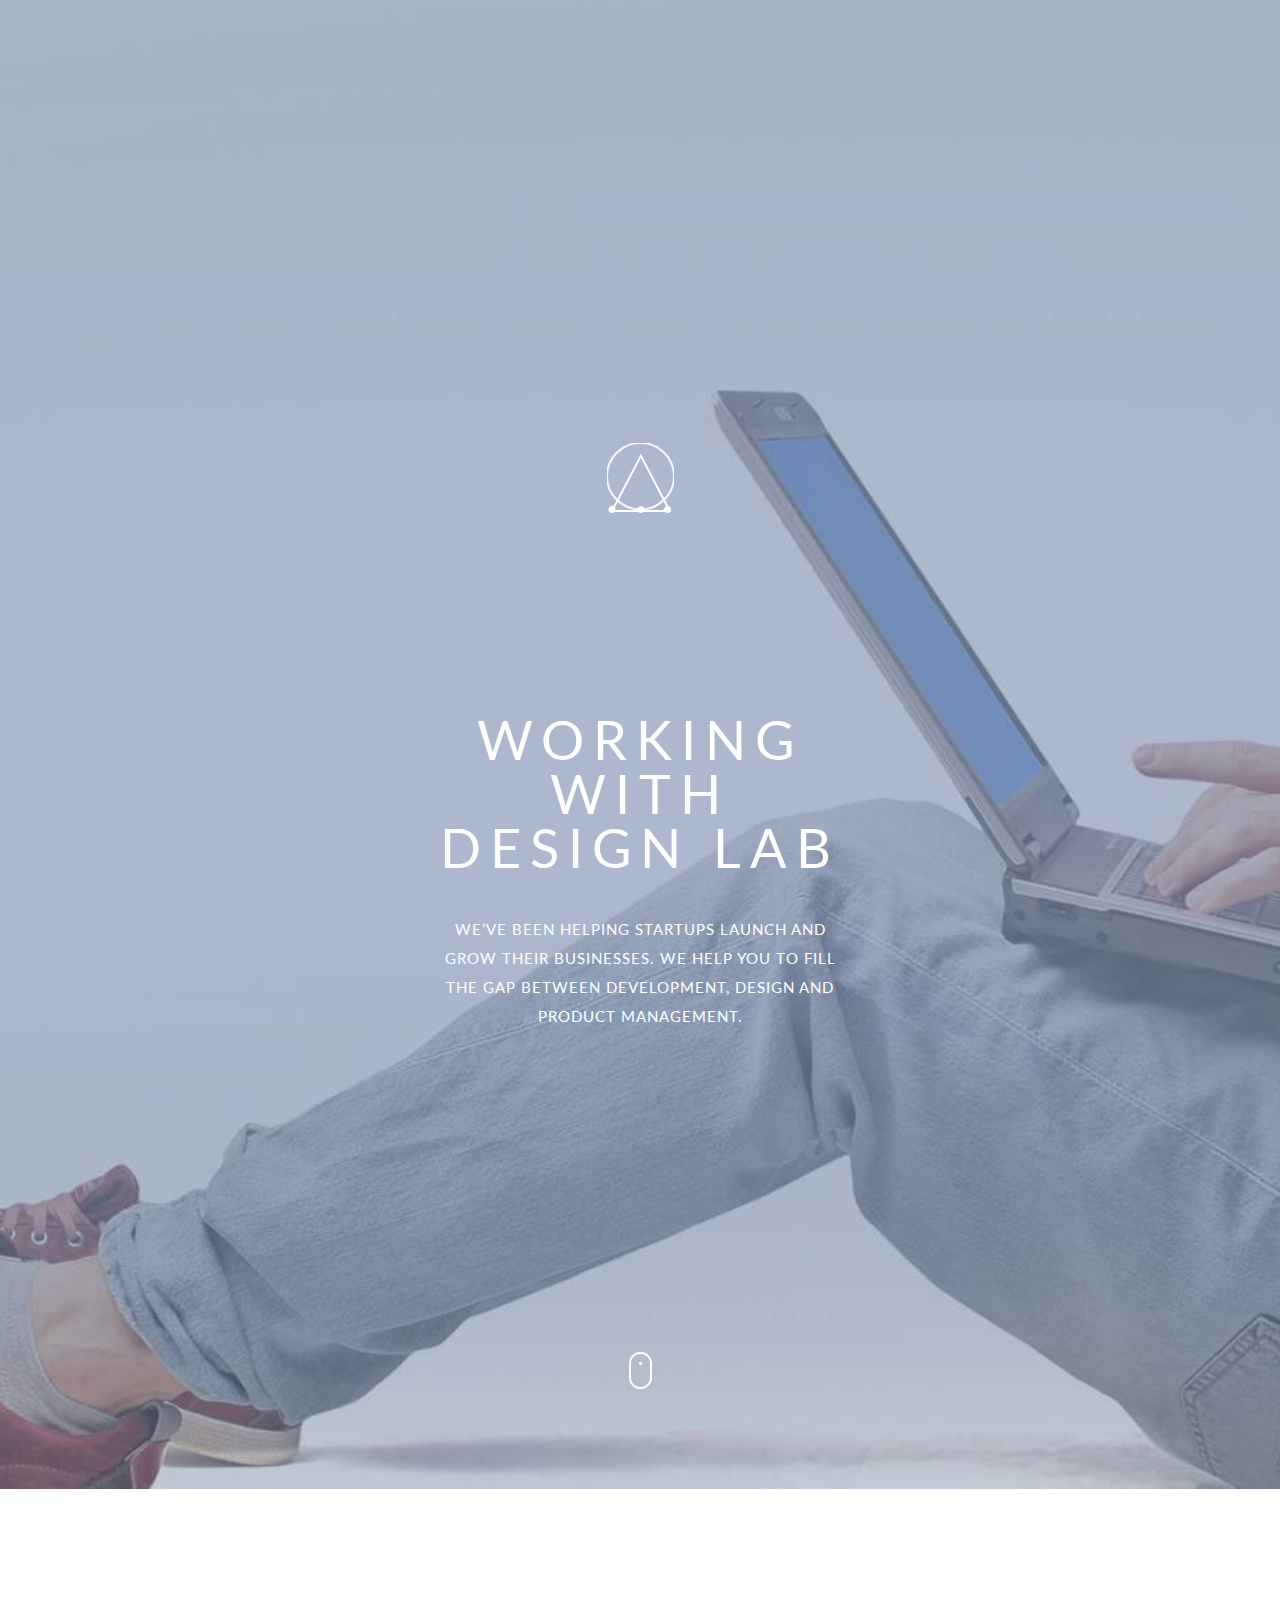
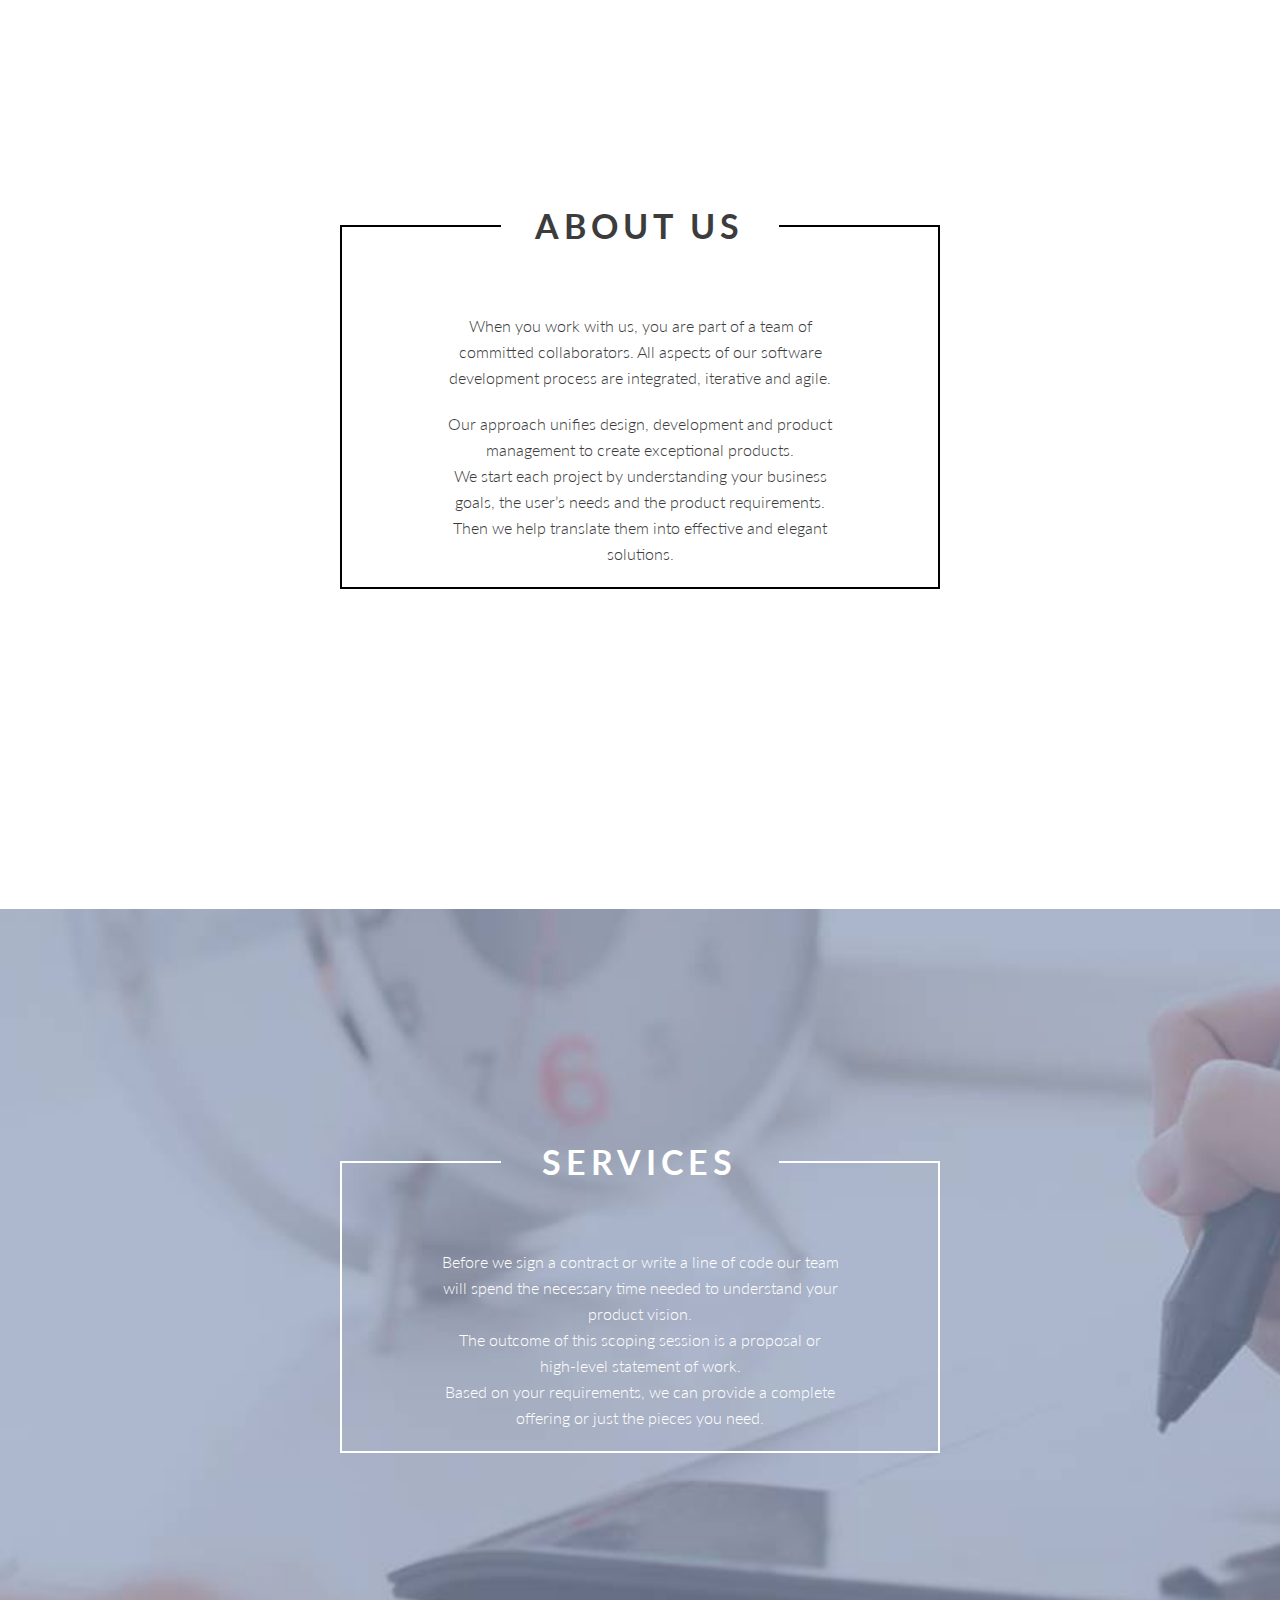
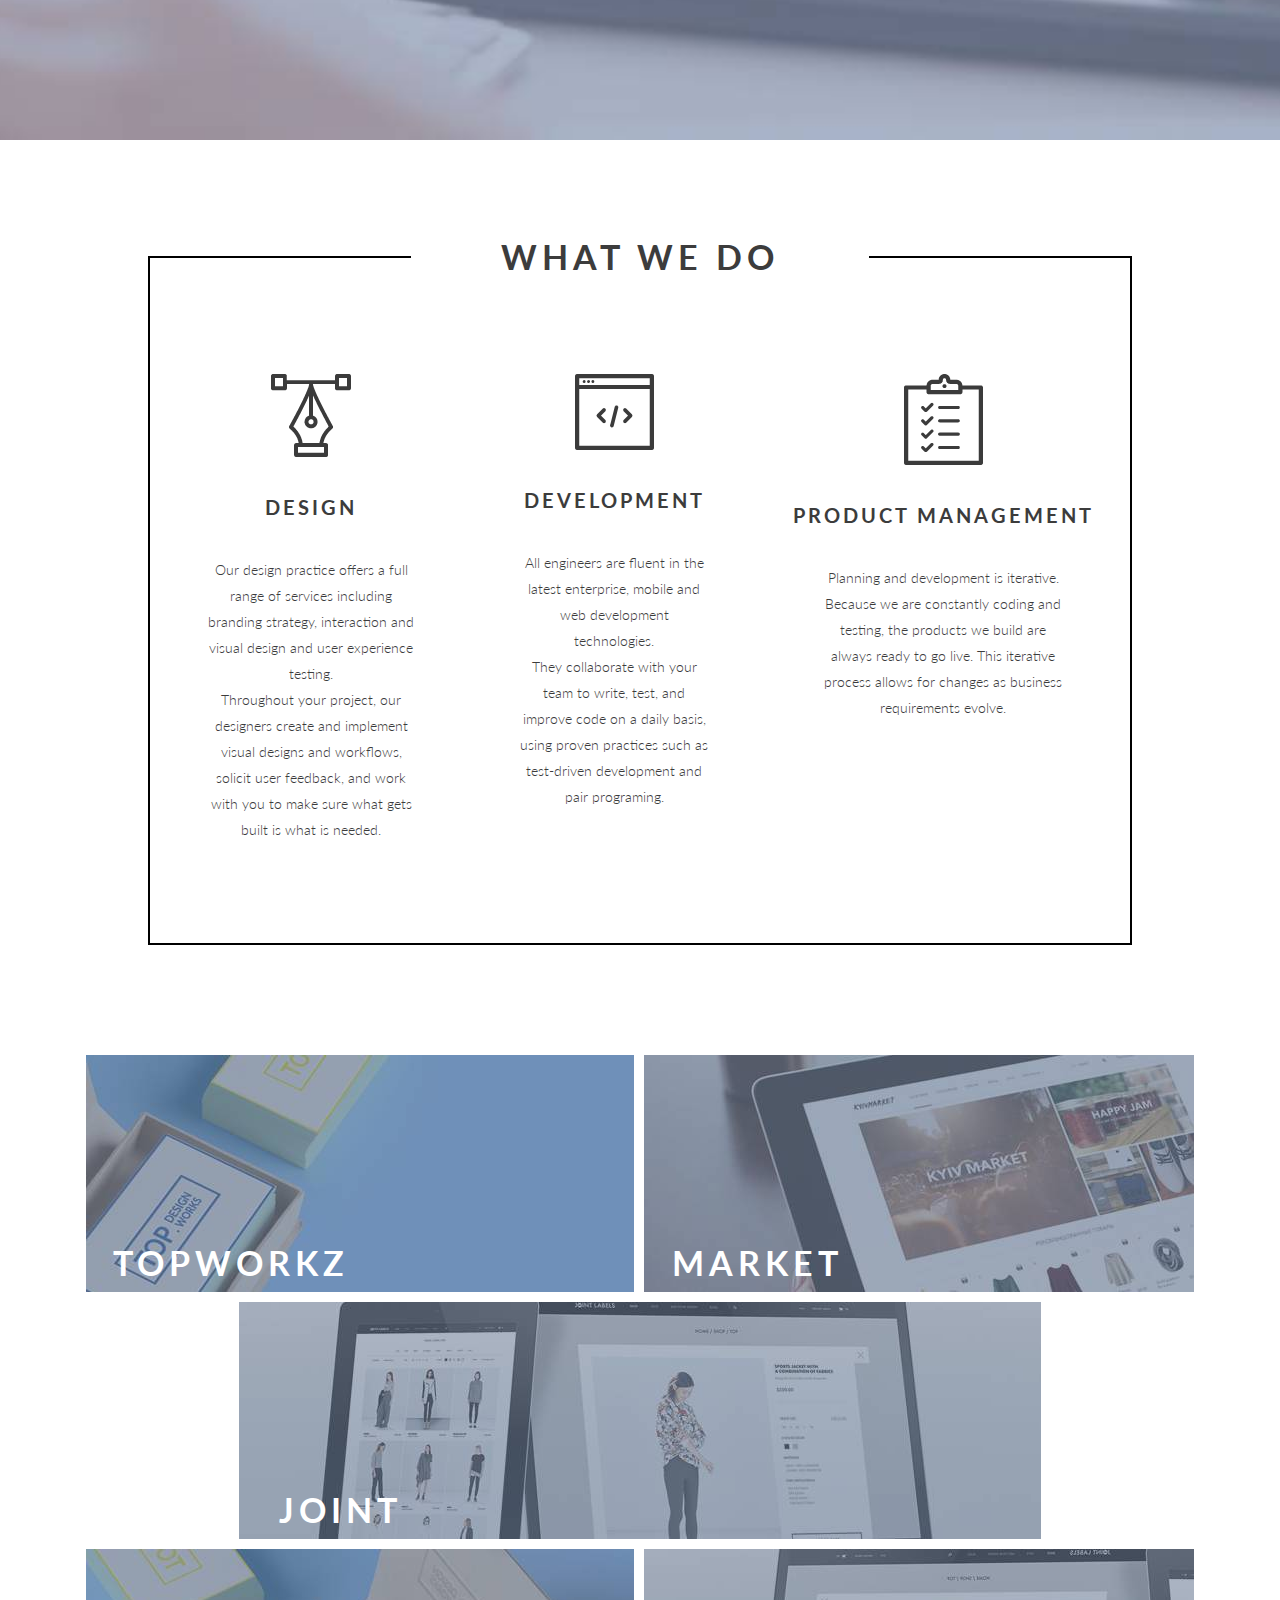
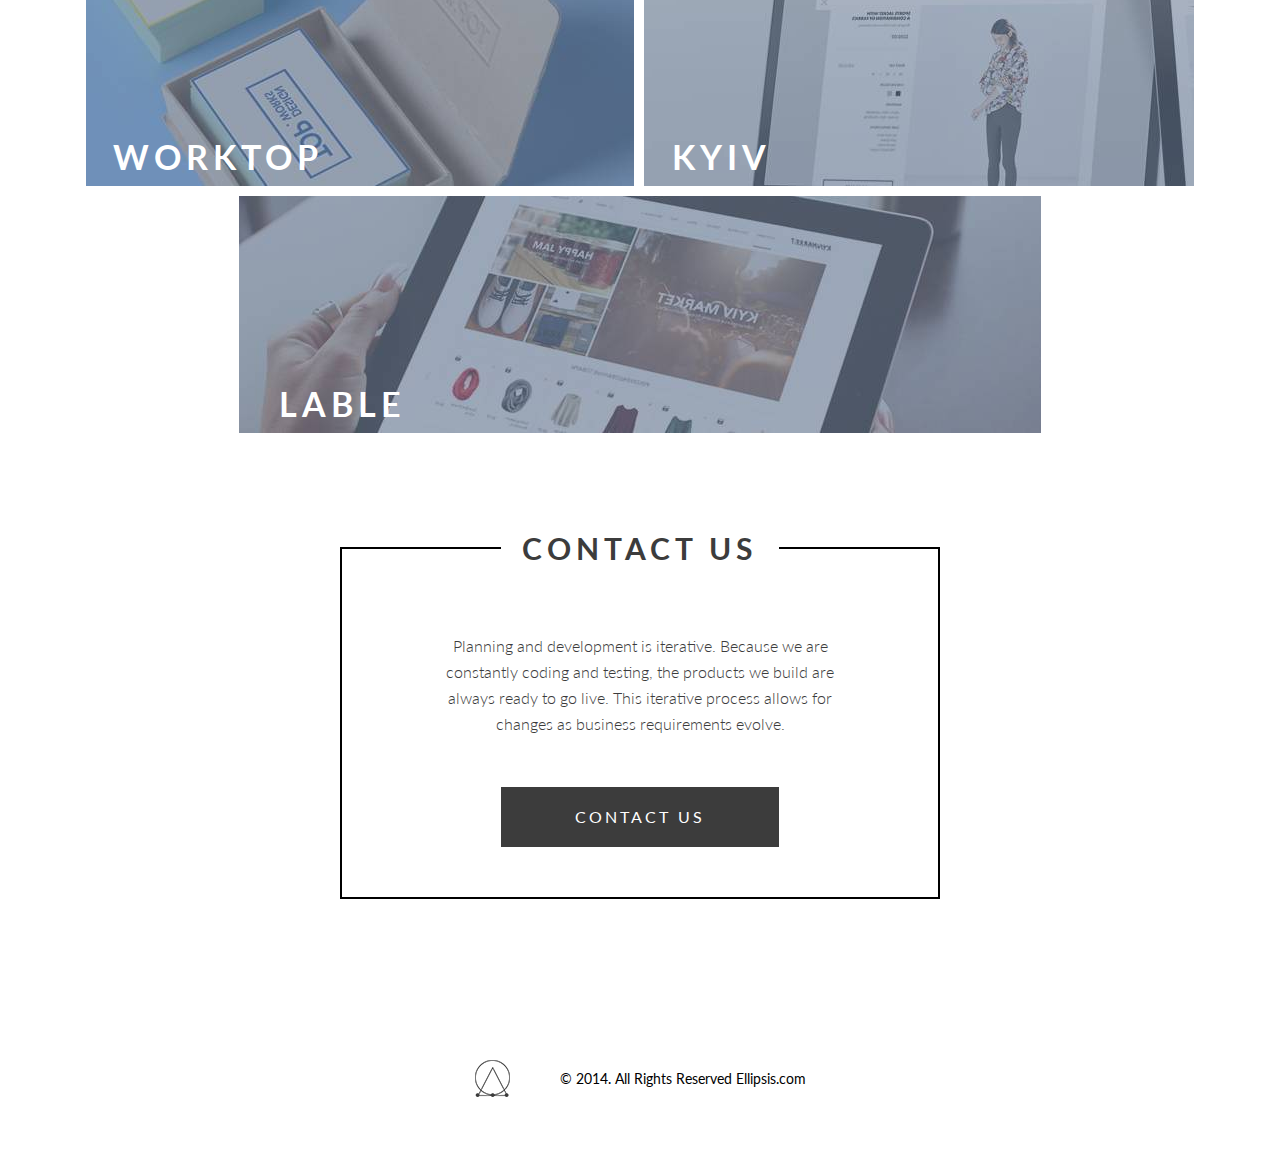
==== lesson_13_2/index.html @ c13bca5e "lesson_13" ====
<!DOCTYPE html>
<html lang="en">

<head>
   <meta charset="UTF-8" />
   <meta http-equiv="X-UA-Compatible" content="IE=edge" />
   <meta name="viewport" content="width=device-width, initial-scale=1.0" />

   <link rel="stylesheet" href="css/reset.css   " />
   <link rel="stylesheet" href="css/style.css" />
   <title>design lab</title>
</head>

<body>
   <div class="wrapper">
      <header class="header">
         <div class="container">
            <div class="logo">
               <img src="img/logo.svg" alt="logo">
            </div>
            <div class="header_title">
               <h1>WORKING
                  WITH design LAB
               </h1>
            </div>
            <div class="header_text">
               We’ve been helping startups launch and grow their businesses. We help you to fill the gap between
               development,
               design and product management.
            </div>
         </div>
         <div class="scroll">
            <img src="img/scroll.png" alt="scroll">
         </div>
      </header>
      <main class="main">
         <section class="about">
            <fieldset class="about_wrap">
               <legend class="about_title">ABOUT US</legend>
               <div class="about_text">
                  <p class="part_1"> When you work with us, you are part of a team of committed collaborators.
                     All aspects of our software development process are integrated, iterative and agile.</p>
                  <p class="part_2">Our approach unifies design, development and
                     product management to create exceptional products. <br>
                     We start each project by understanding your business goals,
                     the user’s needs and the product requirements. <br>
                     Then we help translate them into effective and elegant solutions.
                  </p>
               </div>
            </fieldset>
         </section>
         <section class="services">
            <div class="services_background">
               <div class="services_content">
                  <fieldset class="services_wrap">
                     <legend class="services_title">SERVICES</legend>
                     <div class="services_text">
                        Before we sign a contract or write a line of code our team will spend the
                        necessary
                        time needed to understand your product vision. <br>
                        The outcome of this scoping session is a proposal or high-level statement of work. <br>
                        Based on your requirements, we can provide a complete offering or just the pieces you need.
                     </div>
                  </fieldset>
               </div>
            </div>
         </section>
         <section class="we_do">
            <fieldset class="we_do_wrap">
               <legend class="we_do_title">what we do</legend>
               <div class="design we_do_cell">
                  <div class="logotype">
                     <img src="img/design.png" alt="logo design">
                  </div>
                  <div class="we_do_cell_title">design</div>
                  <p class="we_do_cell_text">Our design practice offers a full range of services including branding
                     strategy,
                     interaction and visual design and user experience testing. <br>
                     Throughout your project, our designers create and implement visual designs and workflows, solicit
                     user feedback, and work with you to make sure what gets built is what is needed. </p>
               </div>
               <div class="development we_do_cell">
                  <div class="logotype">
                     <img src="img/development.png" alt="logo development">
                  </div>
                  <div class="we_do_cell_title">development</div>
                  <p class="we_do_cell_text">All engineers are fluent in the latest enterprise, mobile and web
                     development
                     technologies. <br>
                     They collaborate with your team to write, test, and improve code on a daily basis, using proven
                     practices such as test-driven development and pair programing.</p>
               </div>
               <div class="management we_do_cell">
                  <div class="logotype">
                     <img src="img/management.png" alt="logo management">
                  </div>
                  <div class="we_do_cell_title">Product Management</div>
                  <p class="we_do_cell_text">Planning and development is iterative. Because we are constantly coding and
                     testing,
                     the products we build are always ready to go live. This iterative process allows for changes as
                     business requirements evolve.</p>
               </div>
            </fieldset>
         </section>
         <section class="gallery">
            <div class="row_1">
               <div class="photo_wrap">
                  <img src="img/topworkz.jpg" alt="topworkz">
                  <div class="name_gallery">topworkz</div>
               </div>
               <div class="photo_wrap">
                  <img src="img/joint.jpg" alt="joint">
                  <div class="name_gallery">joint</div>
               </div>
               <div class="photo_wrap">
                  <img src="img/market.jpg" alt="MArket">
                  <div class="name_gallery">MArket</div>
               </div>
            </div>
            <div class="row_2">
               <div class="photo_wrap">
                  <img src="img/worktop.jpg" alt="worktop">
                  <div class="name_gallery">worktop</div>
               </div>
               <div class="photo_wrap">
                  <img src="img/lable.jpg" alt="lable">
                  <div class="name_gallery">lable</div>
               </div>
               <div class="photo_wrap">
                  <img src="img/kyiv.jpg" alt="Kyiv">
                  <div class="name_gallery">Kyiv</div>
               </div>
            </div>
         </section>
         <section class="contact">
            <fieldset class="contact_wrap">
               <legend class="contact_title">CONTACT us</legend>
               <div class="contact_text">
                  <p>Planning and development is iterative. Because we are constantly coding and testing,
                     the products we build are always ready to go live. This iterative process allows for changes as
                     business requirements evolve. </p>
               </div>
               <div class="button_contact">
                  <div> CONTACT us</div>
               </div>
            </fieldset>
         </section>
      </main>
      <footer class="footer">
         <div class="logo_footer">
            <img src="img/logo_footer.svg" alt="logo">
         </div>
         <div class="footer_text">© 2014. All Rights Reserved Ellipsis.com</div>
      </footer>
   </div>
</body>

</html>
---- lesson_13_2/css/style.css ----
@import url('https://fonts.googleapis.com/css2?family=Lato:wght@300;400;700&display=swap');

.services_title,
.name_gallery {
  font-size: 34px;
  letter-spacing: 5px;
  text-transform: uppercase;
  color: #ffffff;
  font-weight: 700;
}

.we_do_title,
.about_title {
  font-size: 34px;
  letter-spacing: 5px;
  text-transform: uppercase;
  color: #3c3c3c;
  font-weight: 700;
}

.contact_title {
  font-size: 30px;
  letter-spacing: 5px;
  text-transform: uppercase;
  color: #3c3c3c;
  font-weight: 700;
}

.wrapper {
  display: flex;
  flex-direction: column;
  font-family: 'Lato';
}

.header {
  background: url(../img/header_photo.jpg) center center no-repeat;
  background-size: cover;
  display: flex;
  flex-direction: column;
  align-items: center;
  justify-content: center;
}

.container {
  width: 46.88%;
  display: flex;
  flex-direction: column;
  align-items: center;
  justify-content: center;
  margin: 34.6% 0 17.3%;
}

.logo {
  margin-bottom: 100px;
}

.header_title {
  text-align: center;
  margin: 100px 16.67% 40px;
  font-size: 54px;
  letter-spacing: 9px;
  text-transform: uppercase;
  color: #ffffff;
  font-weight: 700;
}

.header_text {
  text-align: center;
  margin: 0 16.67%;
  font-size: 15px;
  letter-spacing: 1px;
  line-height: 29px;
  text-transform: uppercase;
  color: #ffffff;
  font-weight: 400;
}

.scroll {
  margin: 100px 0;
}

.main {
  flex: 1;
  height: 100%;
}

.about {
  margin: 25% 0;
}

.about_wrap,
.we_do_wrap,
.contact_wrap {
  margin: 0 auto;
  border: 2px solid #000;
  width: 46.88%;
}

.about_title,
.services_title,
.contact_title {
  width: 46.67%;
  text-align: center;
  margin-bottom: 70px;
}

.about_text,
.contact_text {
  margin: 0 16.67%;
  text-align: center;
  font-size: 16px;
  line-height: 26px;
  color: #3c3c3c;
  font-weight: 300;
}

.part_2 {
  margin: 20px 0;
}

.services_background {
  background: url(../img/services_background.jpg) center center no-repeat;
  background-size: auto 100%;
  min-height: 488px;
  display: flex;
  justify-content: center;
  align-items: center;
}

.services_content {
  margin: 18.4% 0 22.4%;
  width: 46.88%;
}

.services_wrap {
  margin: 0 auto;
  border: 2px solid #fff;
  /* width: 46.88%; */
}

.services_text {
  margin: 0 16.67% 20px;
  text-align: center;
  font-size: 16px;
  line-height: 26px;
  color: #ffffff;
  font-weight: 300;
}

.we_do_wrap {
  display: flex;
  flex-wrap: nowrap;
}

.we_do,
.contact {
  margin: 100px auto;

}

.we_do_title {
  width: 46.67%;
  text-align: center;
}

.logotype {
  display: flex;
  justify-content: center;
  margin-top: 100px;
}

.we_do_cell_title {
  text-align: center;
  margin: 40px 0;
  font-size: 20px;
  letter-spacing: 3px;
  text-transform: uppercase;
  color: #3c3c3c;
  font-weight: 700;
}

.we_do_cell_text {
  margin: 0 16.67%;
  text-align: center;
  font-size: 14px;
  line-height: 26px;
  color: #3c3c3c;
  font-weight: 300;
}

.we_do_cell_text:last-child {
  margin-bottom: 100px;
}

.gallery {
  display: flex;
  flex-direction: column;
}

.row_1,
.row_2 {
  display: flex;
  flex-wrap: nowrap;
  justify-content: center;
  margin-bottom: 10px;
}

.photo_wrap {
  position: relative;
}

.photo_wrap:nth-child(2n) {
  margin: 0px 10px;
}

.name_gallery {
  position: absolute;
  bottom: 5%;
  left: 5%;
  z-index: 20;
}

.button_contact {
  width: 46.67%;
  height: 60px;
  text-align: center;
  line-height: 60px;
  font-size: 16px;
  letter-spacing: 3px;
  text-transform: uppercase;
  color: #ffffff;
  font-weight: 400;
  margin: 50px auto;
  background-color: #3c3c3c;
}

.footer {
  display: flex;
  justify-content: center;
  align-items: center;
  height: 160px;
}

.logo_footer {
  margin-right: 25px;
}

.footer_text {
  text-indent: 25px;
}

@media (max-width:1932px) {

  .row_1,
  .row_2 {
    flex-wrap: wrap;
    margin-bottom: 0px;
  }

  .photo_wrap:nth-child(2) {
    order: +1;
  }

  .photo_wrap {
    margin: 10px 5px;
  }

  .we_do_wrap {
    width: 76.88%;
  }
}

@media (max-width:1120px) {

  .row_1,
  .row_2 {
    flex-direction: column;
    justify-content: center;
    align-items: center;
  }

  .name_gallery {
    bottom: 5%;
    left: 0;
    width: 100%;
    text-align: center;
  }

  .photo_wrap:first-child {
    margin-bottom: 0px;
  }

  .photo_wrap img {
    max-width: 550px;
  }
}

@media (max-width:992px) {

  .header_title {
    font-size: 34px;
    line-height: 45px;
  }

  .container {
    margin: 10% 0px;
  }

  .scroll {
    display: none;
  }

  .about,
  .services_content {
    margin: 10% 0;
  }

  .we_do_wrap {
    flex-direction: column;
  }

  .about_title,
  .services_title,
  .contact_title,
  .we_do_title {
    font-size: 24px;
    width: 80%;
    margin-bottom: 35px;
  }

  .logotype {
    margin-top: 50px;
  }

  .container,
  .about_wrap,
  .we_do_wrap,
  .contact_wrap,
  .services_content {
    width: 76.88%;
  }

  .we_do_cell_text {
    margin: 0 10%;
  }
}

@media (max-width:576px) {
  .header_title {
    font-size: 28px;
    line-height: 35px;
    margin-top: 0;
  }

  .logo {
    margin-bottom: 25px;
  }

  .container,
  .about_wrap,
  .we_do_wrap,
  .contact_wrap,
  .services_content {
    width: 95%;
  }

  .header_title,
  .about_text,
  .contact_text,
  .we_do_cell_text {
    margin: 0 5%;
  }

  .header_text,
  .services_text {
    margin: 20px 5%;
  }

  .about,
  .services_content {
    margin: 10% 0;
  }

  .services_background {
    min-height: fit-content;
  }

  .we_do {
    margin: 40px auto;
  }

  .logotype {
    margin-top: 0px;
  }

  .we_do,
  .contact {
    margin: 40px auto;
  }

  .footer {
    height: 80px;
  }

  .photo_wrap img {
    max-width: 475px;
  }
}

@media (max-width:475px) {
  .photo_wrap img {
    max-width: 375px;
  }
}

@media (max-width:375px) {
  .photo_wrap img {
    max-width: 320px;
  }
}
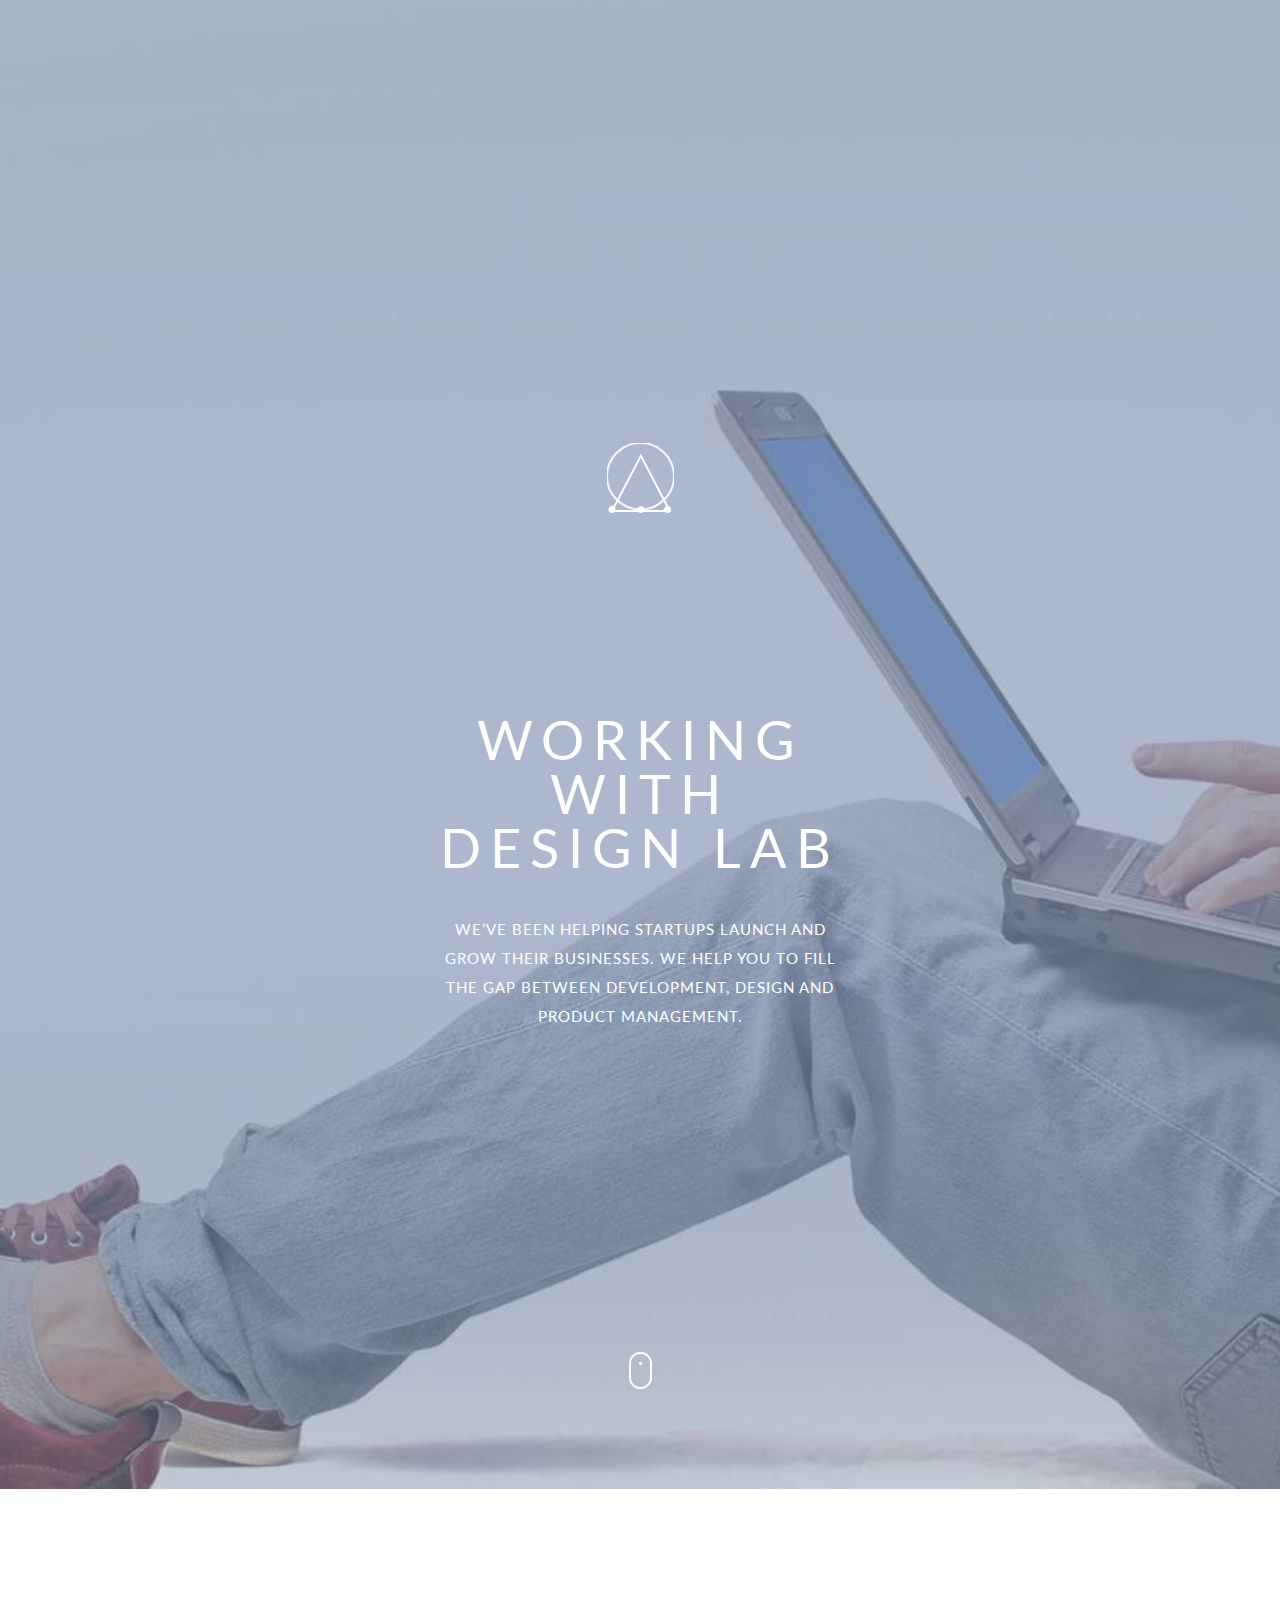
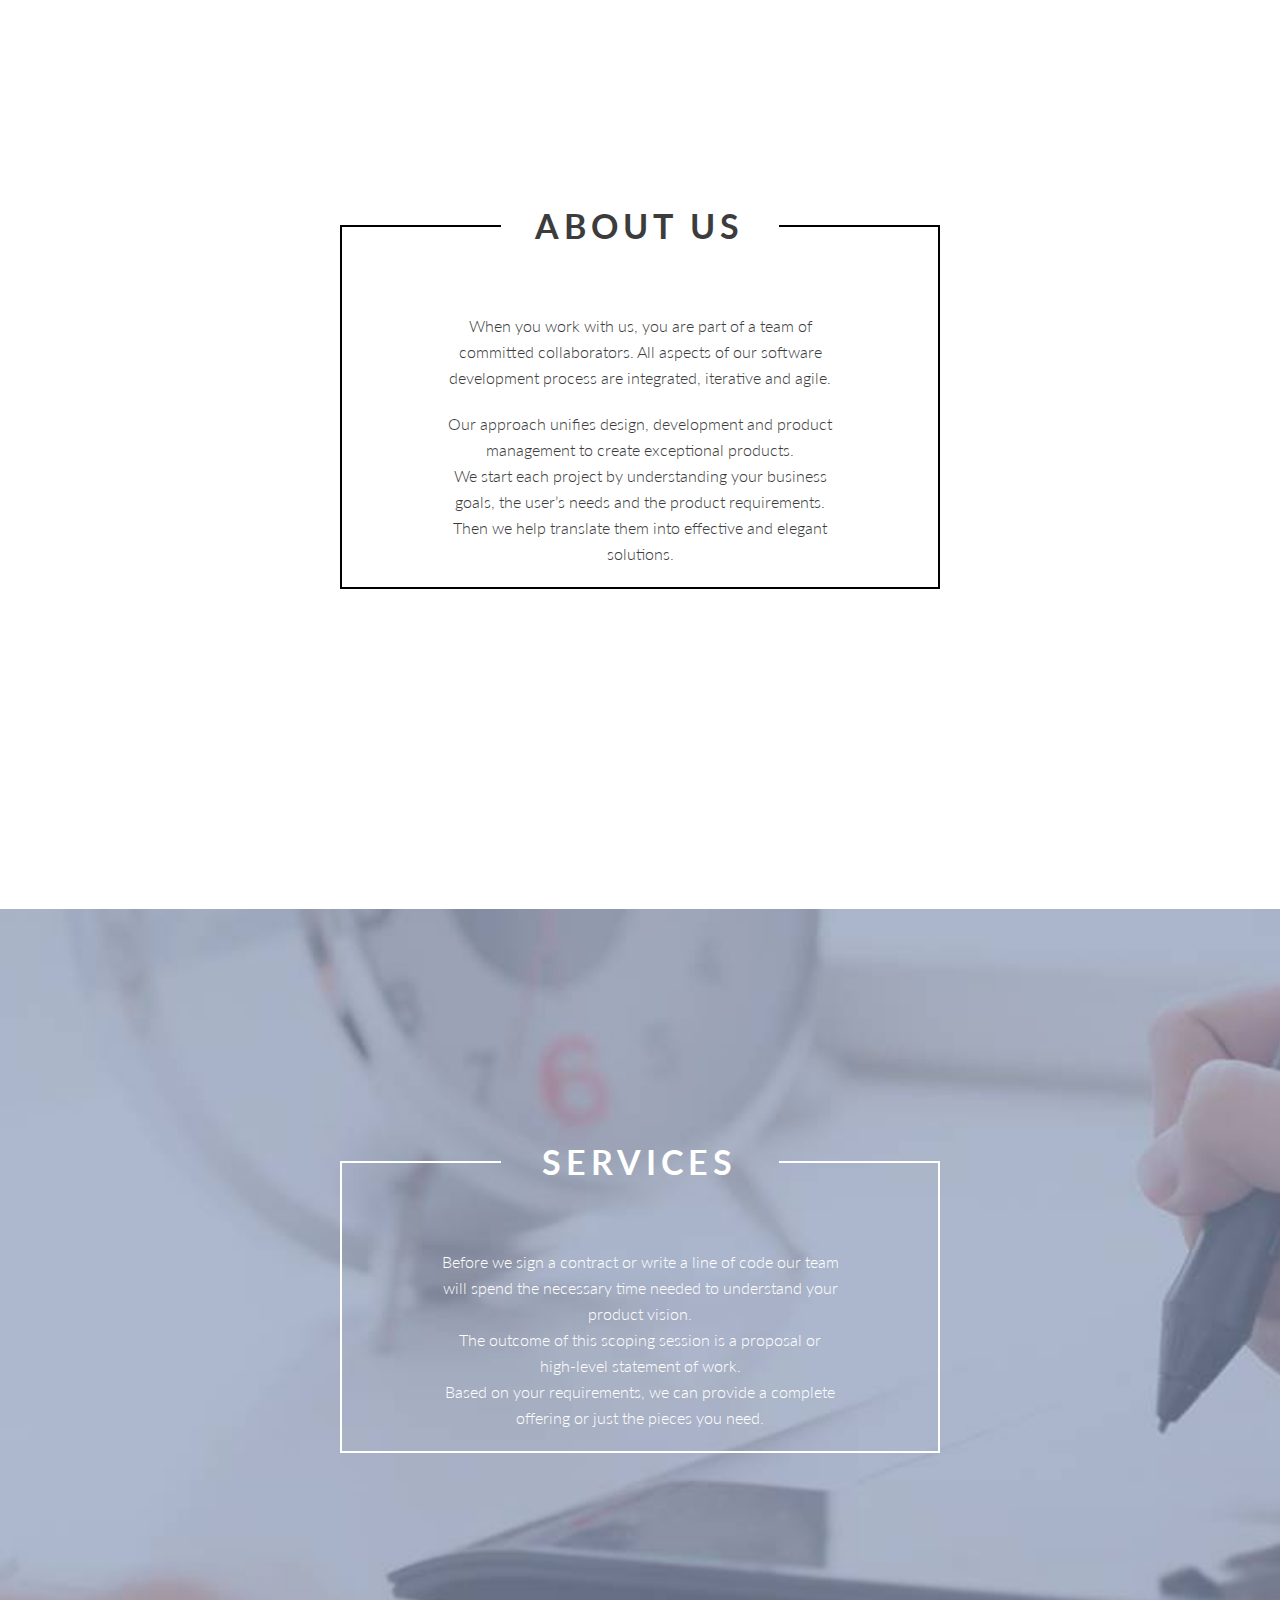
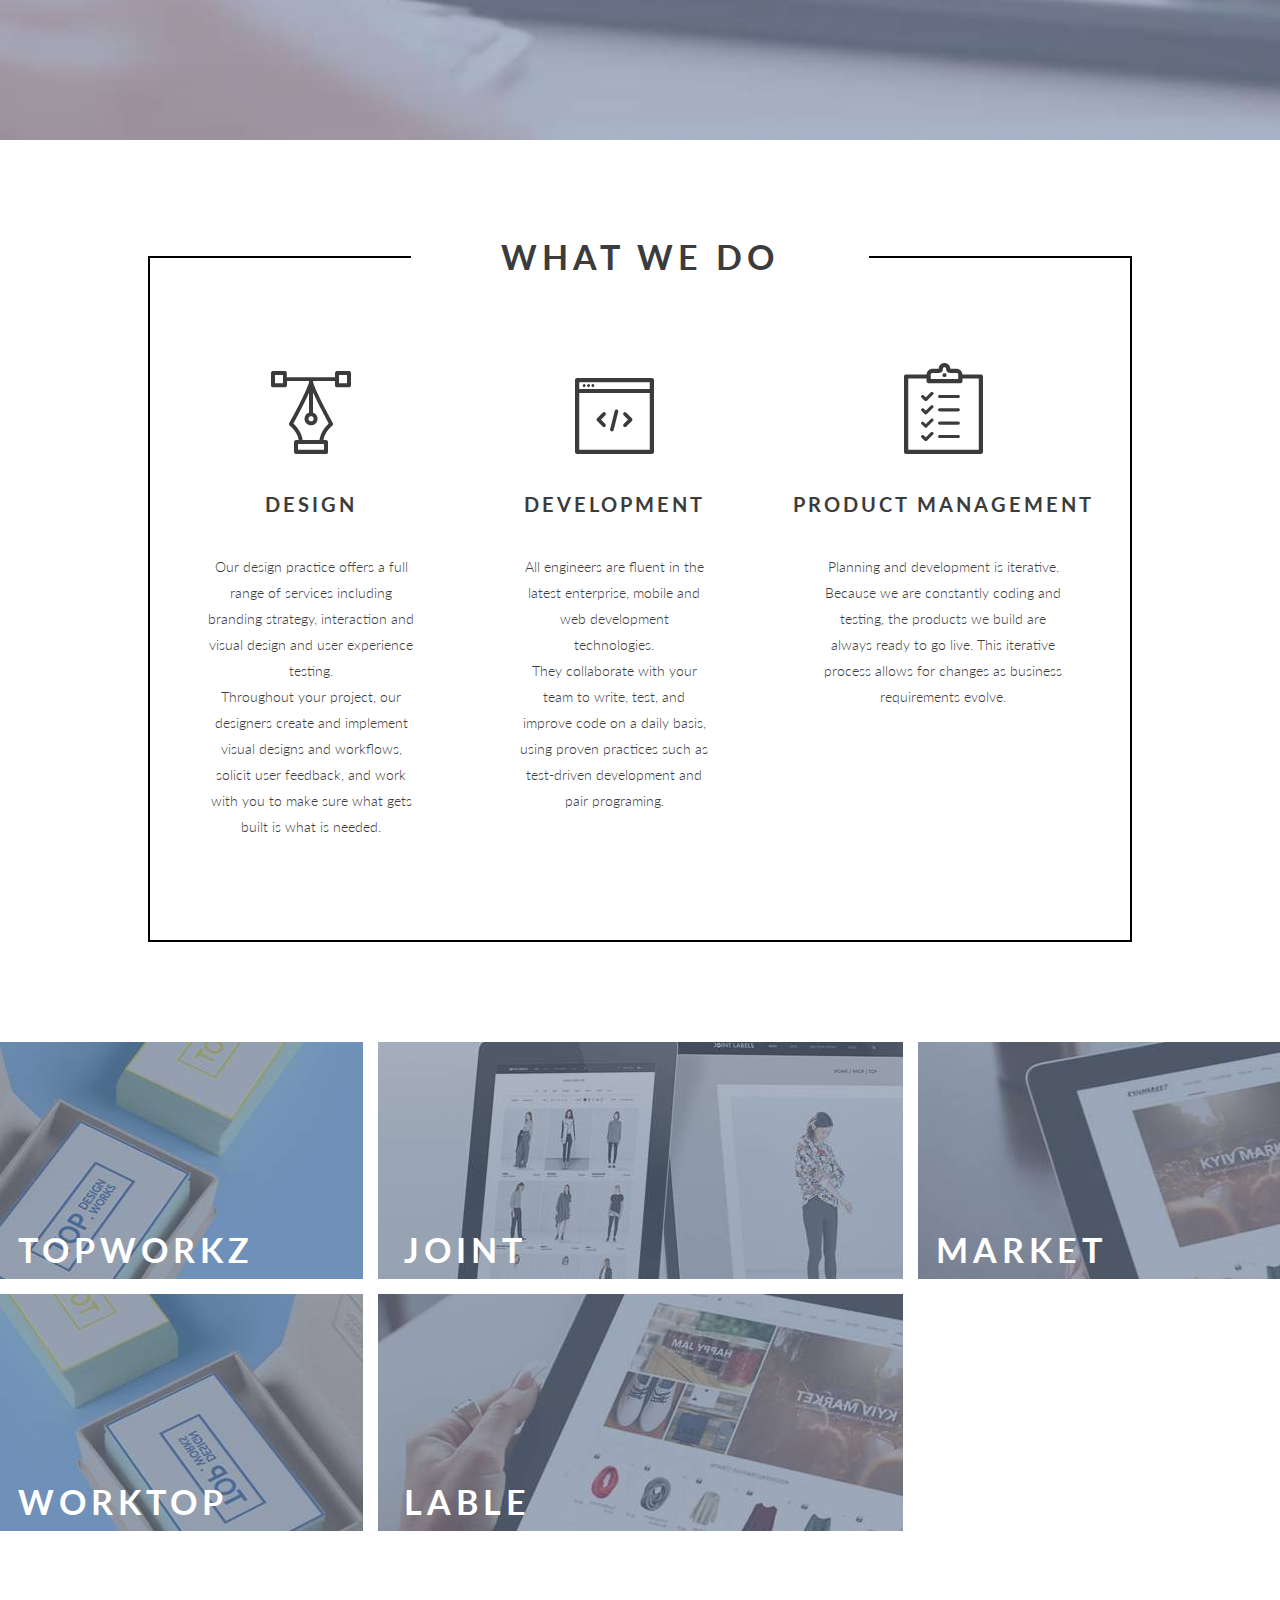
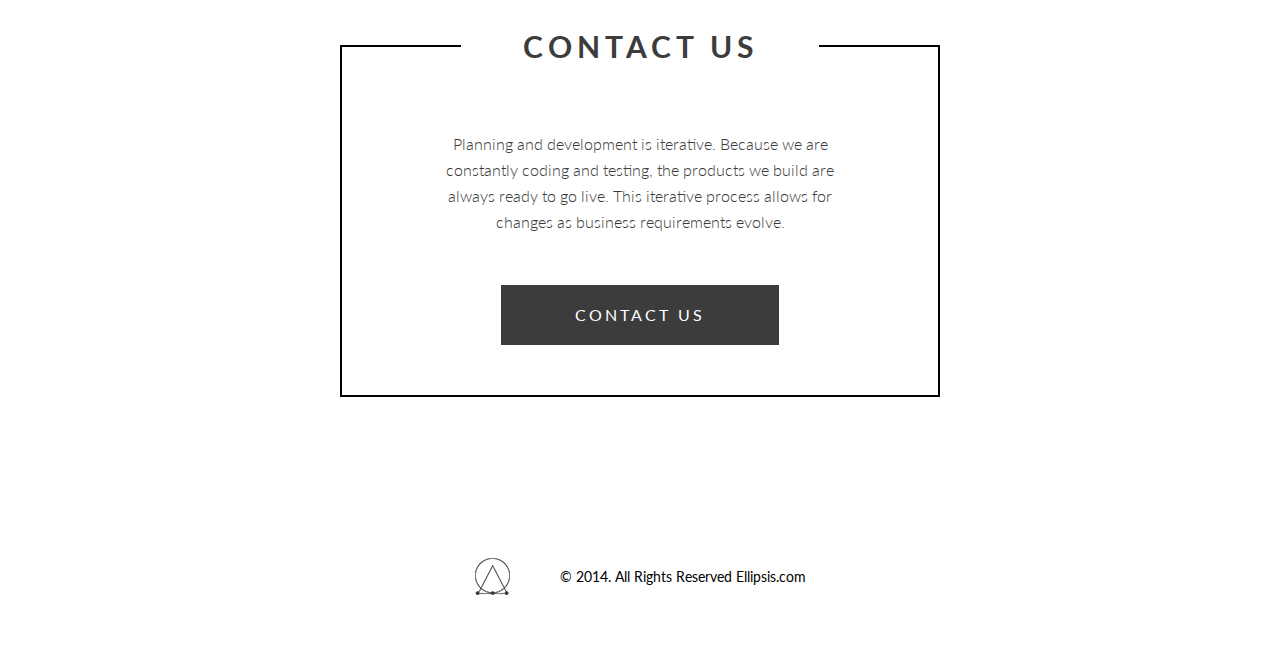
==== commit beb5494a: "13_2" ====
--- a/lesson_13_2/index.html
+++ b/lesson_13_2/index.html
@@ -70,7 +70,9 @@
                <legend class="we_do_title">what we do</legend>
                <div class="design we_do_cell">
                   <div class="logotype">
-                     <img src="img/design.png" alt="logo design">
+                     <div class="we_do_logo">
+                        <img src="img/design.png" alt="logo design">
+                     </div>
                   </div>
                   <div class="we_do_cell_title">design</div>
                   <p class="we_do_cell_text">Our design practice offers a full range of services including branding
@@ -81,7 +83,9 @@
                </div>
                <div class="development we_do_cell">
                   <div class="logotype">
-                     <img src="img/development.png" alt="logo development">
+                     <div class="we_do_logo">
+                        <img src="img/development.png" alt="logo development">
+                     </div>
                   </div>
                   <div class="we_do_cell_title">development</div>
                   <p class="we_do_cell_text">All engineers are fluent in the latest enterprise, mobile and web
@@ -92,7 +96,9 @@
                </div>
                <div class="management we_do_cell">
                   <div class="logotype">
-                     <img src="img/management.png" alt="logo management">
+                     <div class="we_do_logo">
+                        <img src="img/management.png" alt="logo management">
+                     </div>
                   </div>
                   <div class="we_do_cell_title">Product Management</div>
                   <p class="we_do_cell_text">Planning and development is iterative. Because we are constantly coding and
@@ -105,29 +111,29 @@
          <section class="gallery">
             <div class="row_1">
                <div class="photo_wrap">
-                  <img src="img/topworkz.jpg" alt="topworkz">
+                  <div class="topworkz pic"></div>
                   <div class="name_gallery">topworkz</div>
                </div>
-               <div class="photo_wrap">
-                  <img src="img/joint.jpg" alt="joint">
+               <div class="photo_wrap_2">
+                  <div class="joint pic"></div>
                   <div class="name_gallery">joint</div>
                </div>
                <div class="photo_wrap">
-                  <img src="img/market.jpg" alt="MArket">
+                  <div class="market pic"></div>
                   <div class="name_gallery">MArket</div>
                </div>
             </div>
             <div class="row_2">
                <div class="photo_wrap">
-                  <img src="img/worktop.jpg" alt="worktop">
+                  <div class="worktop pic"></div>
                   <div class="name_gallery">worktop</div>
                </div>
-               <div class="photo_wrap">
-                  <img src="img/lable.jpg" alt="lable">
+               <div class="photo_wrap_2">
+                  <div class="lable pic"></div>
                   <div class="name_gallery">lable</div>
                </div>
                <div class="photo_wrap">
-                  <img src="img/kyiv.jpg" alt="Kyiv">
+                  <div class="Kyiv pic"></div>
                   <div class="name_gallery">Kyiv</div>
                </div>
             </div>
--- a/lesson_13_2/css/style.css
+++ b/lesson_13_2/css/style.css
@@ -166,7 +166,8 @@
 .logotype {
   display: flex;
   justify-content: center;
-  margin-top: 100px;
+  align-items: flex-end;
+  min-height: 180px;
 }
 
 .we_do_cell_title {
@@ -180,7 +181,7 @@
 }
 
 .we_do_cell_text {
-  margin: 0 16.67%;
+  margin: 0 16.67% 100px;
   text-align: center;
   font-size: 14px;
   line-height: 26px;
@@ -188,11 +189,8 @@
   font-weight: 300;
 }
 
-.we_do_cell_text:last-child {
-  margin-bottom: 100px;
-}
-
 .gallery {
+  width: 100vw;
   display: flex;
   flex-direction: column;
 }
@@ -200,17 +198,67 @@
 .row_1,
 .row_2 {
   display: flex;
-  flex-wrap: nowrap;
-  justify-content: center;
-  margin-bottom: 10px;
+  justify-content: space-around;
+}
+
+.row_1 {
+  margin-bottom: 15px;
 }
 
 .photo_wrap {
   position: relative;
-}
-
-.photo_wrap:nth-child(2n) {
-  margin: 0px 10px;
+  width: 29%;
+  min-height: 237px;
+}
+
+.photo_wrap_2 {
+  position: relative;
+  width: 42%;
+  min-height: 237px;
+  margin: 0 15px;
+
+}
+
+.topworkz {
+  background: url(../img/topworkz.jpg) no-repeat;
+  background-size: cover;
+  width: 100%;
+  height: 100%;
+}
+
+.joint {
+  background: url(../img/joint.jpg) no-repeat;
+  background-size: cover;
+  width: 100%;
+  height: 100%;
+}
+
+.market {
+  background: url(../img/market.jpg) no-repeat;
+  background-size: cover;
+  width: 100%;
+  height: 100%;
+}
+
+.worktop {
+  background: url(../img/worktop.jpg) no-repeat;
+  background-size: cover;
+  width: 100%;
+  height: 100%;
+}
+
+.lable {
+  background: url(../img/lable.jpg) no-repeat;
+  background-size: cover;
+  width: 100%;
+  height: 100%;
+}
+
+.Kyiv {
+  background: url(../img/Kyiv.jpg) no-repeat;
+  background-size: cover;
+  width: 100%;
+  height: 100%;
 }
 
 .name_gallery {
@@ -250,52 +298,16 @@
 }
 
 @media (max-width:1932px) {
-
-  .row_1,
-  .row_2 {
-    flex-wrap: wrap;
-    margin-bottom: 0px;
-  }
-
-  .photo_wrap:nth-child(2) {
-    order: +1;
-  }
-
-  .photo_wrap {
-    margin: 10px 5px;
-  }
-
   .we_do_wrap {
     width: 76.88%;
   }
-}
-
-@media (max-width:1120px) {
-
-  .row_1,
-  .row_2 {
-    flex-direction: column;
-    justify-content: center;
-    align-items: center;
-  }
-
-  .name_gallery {
-    bottom: 5%;
-    left: 0;
-    width: 100%;
-    text-align: center;
-  }
-
-  .photo_wrap:first-child {
-    margin-bottom: 0px;
-  }
-
-  .photo_wrap img {
-    max-width: 550px;
-  }
-}
-
-@media (max-width:992px) {
+
+  .contact_title {
+    width: 60%;
+  }
+}
+
+@media (max-width:1024px) {
 
   .header_title {
     font-size: 34px;
@@ -328,20 +340,34 @@
     margin-bottom: 35px;
   }
 
-  .logotype {
-    margin-top: 50px;
-  }
 
   .container,
   .about_wrap,
   .we_do_wrap,
   .contact_wrap,
-  .services_content {
+  .services_content,
+  .photo_wrap,
+  .photo_wrap_2 {
     width: 76.88%;
   }
 
   .we_do_cell_text {
-    margin: 0 10%;
+    margin: 0 11.5% 40px;
+  }
+
+  .row_1,
+  .row_2 {
+    flex-direction: column;
+    align-items: center;
+  }
+
+  .pic {
+    min-height: 237px;
+    width: 100%;
+  }
+
+  .photo_wrap_2 {
+    margin: 15px 0;
   }
 }
 
@@ -360,14 +386,15 @@
   .about_wrap,
   .we_do_wrap,
   .contact_wrap,
-  .services_content {
+  .services_content,
+  .photo_wrap,
+  .photo_wrap_2 {
     width: 95%;
   }
 
   .header_title,
   .about_text,
-  .contact_text,
-  .we_do_cell_text {
+  .contact_text {
     margin: 0 5%;
   }
 
@@ -376,6 +403,14 @@
     margin: 20px 5%;
   }
 
+  .we_do_cell_title {
+    margin: 20px 0;
+  }
+
+  .we_do_cell_text {
+    margin: 10px 5%;
+  }
+
   .about,
   .services_content {
     margin: 10% 0;
@@ -390,7 +425,17 @@
   }
 
   .logotype {
-    margin-top: 0px;
+    min-height: 100px;
+    max-height: 120px;
+  }
+
+  .we_do_logo {
+    width: 60px;
+  }
+
+  .we_do_logo img {
+    width: 100%;
+    height: 100%;
   }
 
   .we_do,
@@ -402,8 +447,9 @@
     height: 80px;
   }
 
-  .photo_wrap img {
-    max-width: 475px;
+  .pic {
+    height: auto;
+    width: 100%;
   }
 }
 
